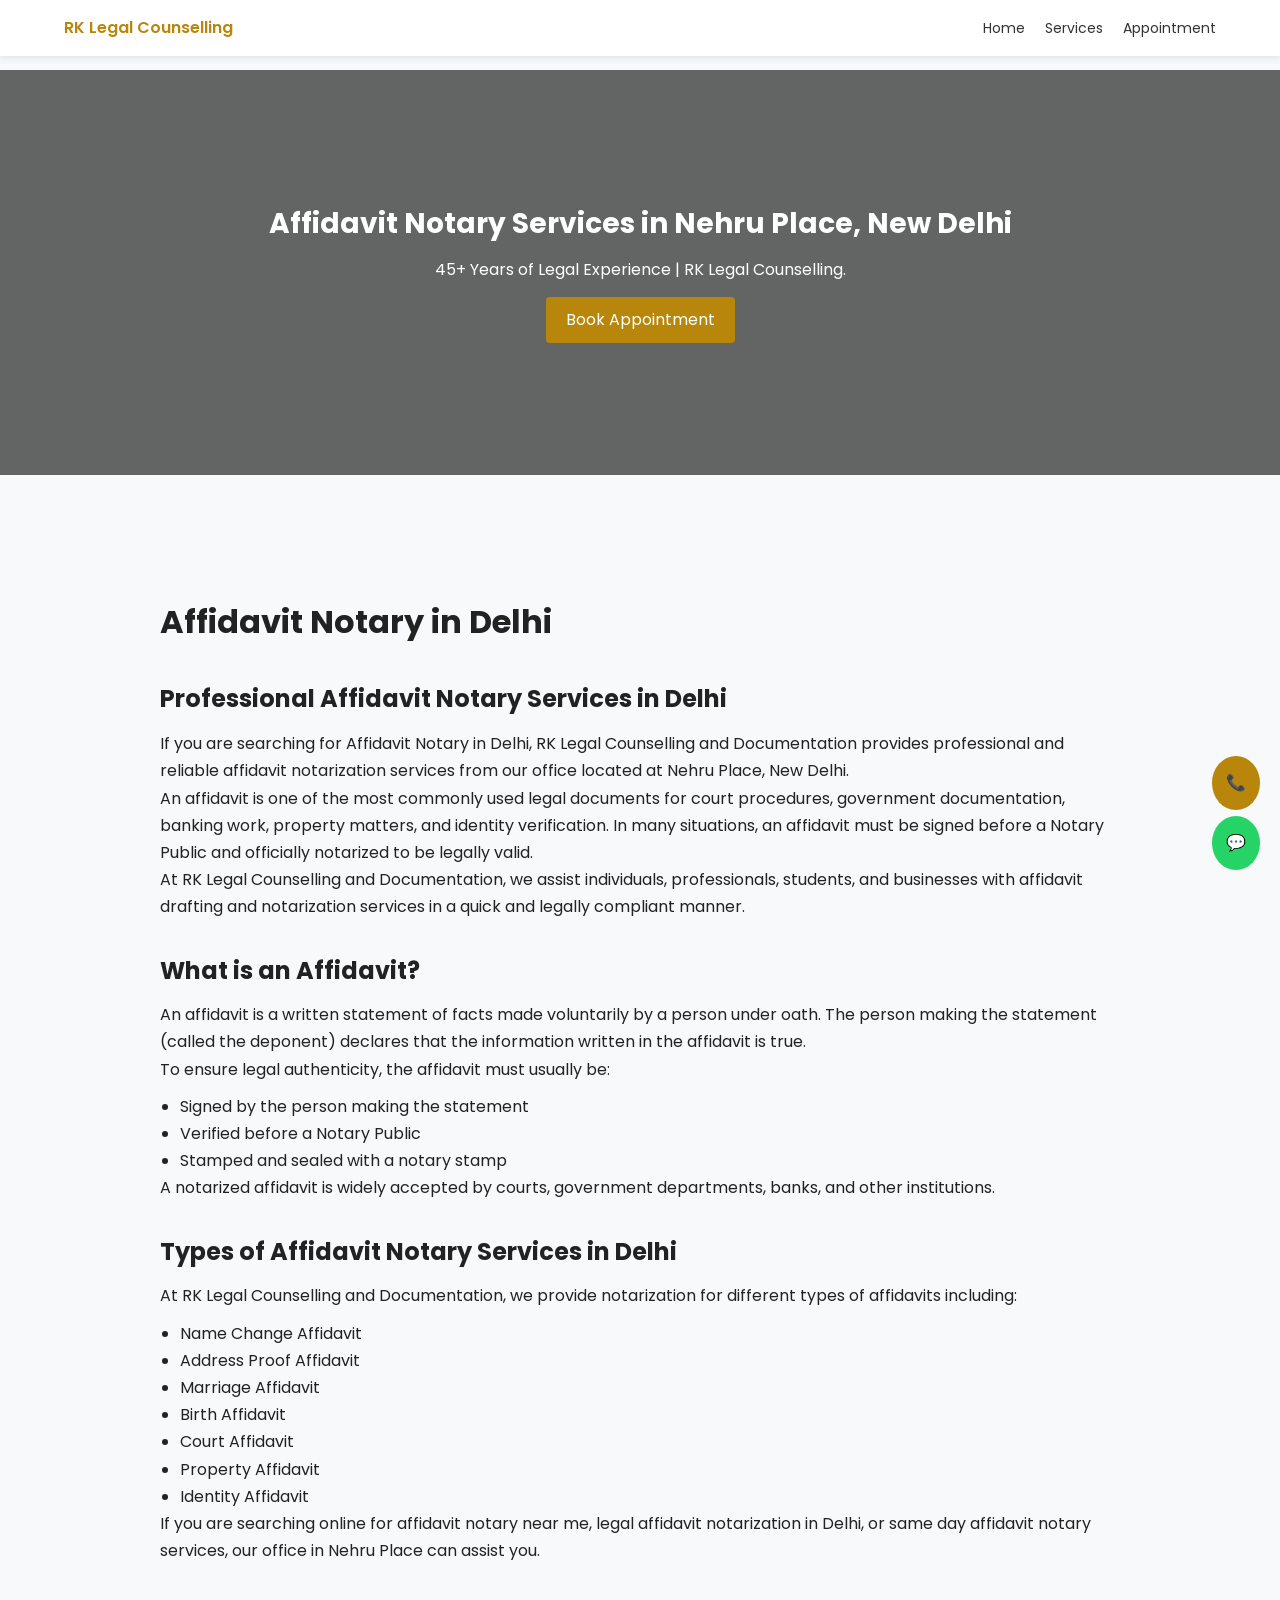
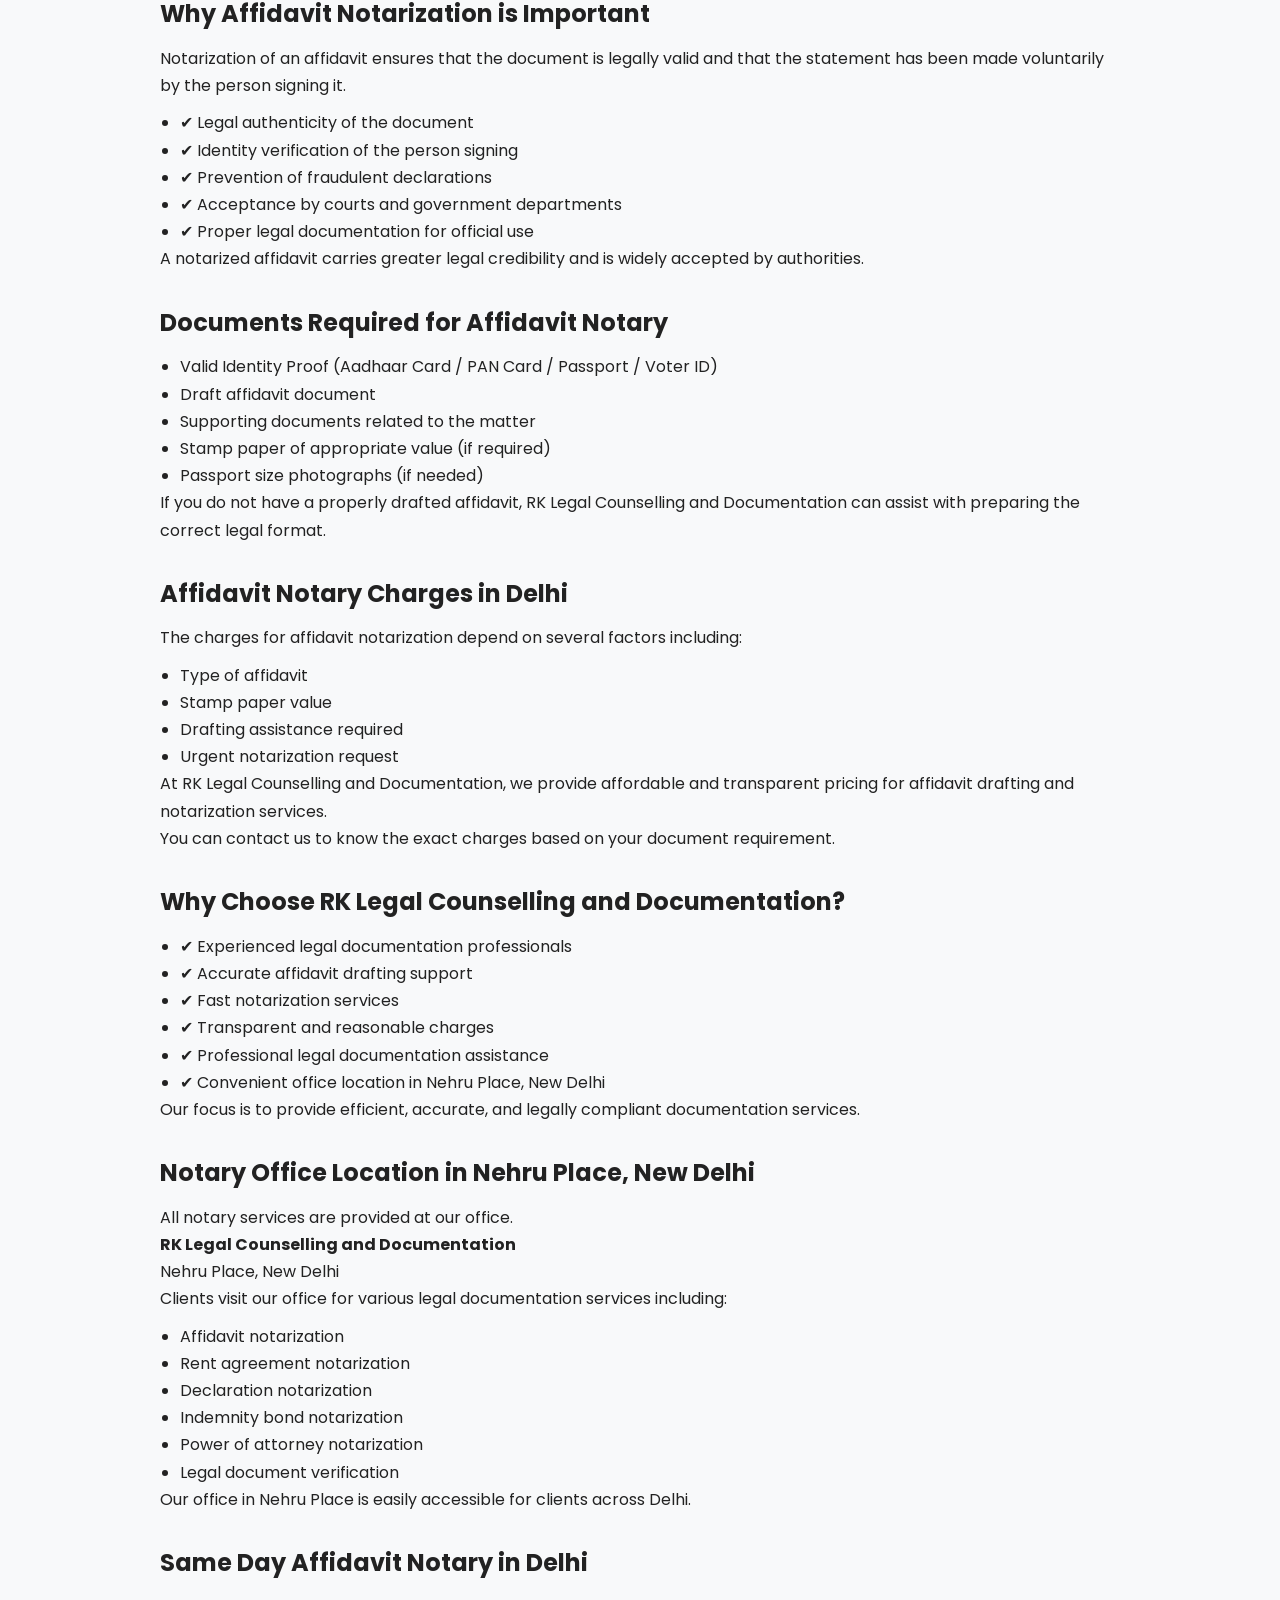
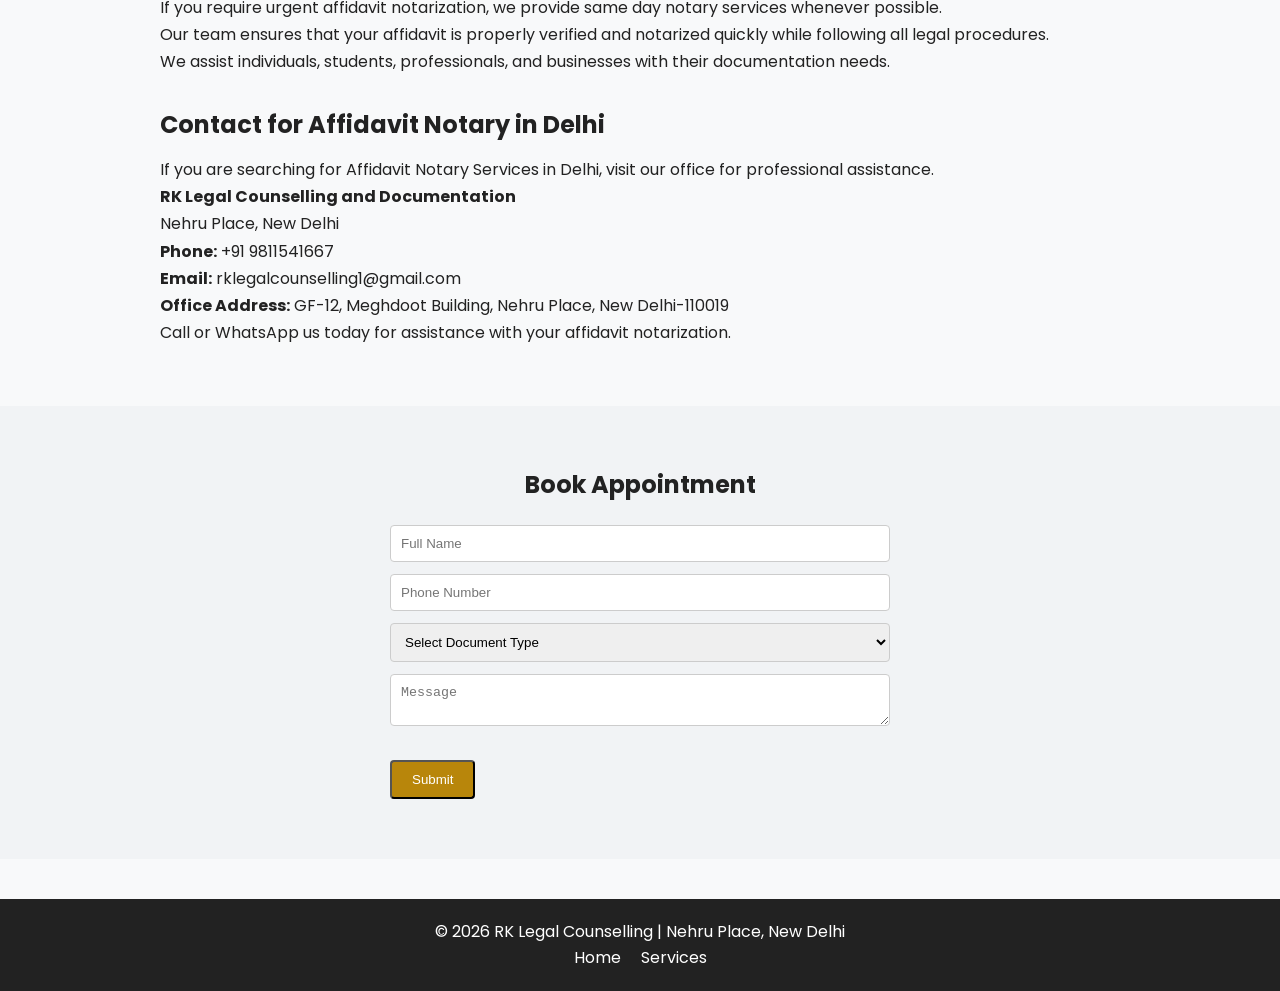
==== affidavit-notary-delhi.html @ e43c9984 "Add files via upload" ====
<!DOCTYPE html>
<html lang="en">
<head>
<meta charset="UTF-8">
<meta name="viewport" content="width=device-width, initial-scale=1.0">

<title>Affidavit Notary in Delhi | Notary Public in Nehru Place | 45+ Years Experience | RK Legal Counselling</title>

<meta name="description" content="Affidavit Notary in Delhi at RK Legal Counselling, Nehru Place. 45+ Years of Legal Experience in Notary Public Services, Affidavit Attestation, Legal Verification & Document Notarization for Delhi NCR clients.">
<link rel="icon" type="image/png" href="fevicon.png">
<link href="https://fonts.googleapis.com/css2?family=Poppins:wght@400;600&display=swap" rel="stylesheet">

<style>

/* RESET */
*{
margin:0;
padding:0;
box-sizing:border-box;
}

body{
font-family:'Poppins',sans-serif;
background:#f8f9fa;
color:#222;
line-height:1.6;
}

/* NAVBAR */
.navbar{
position:fixed;
top:0;
width:100%;
background:white;
display:flex;
justify-content:space-between;
align-items:center;
padding:15px 5%;
box-shadow:0 2px 8px rgba(0,0,0,0.1);
z-index:1000;
}

.logo a{
text-decoration:none;
color:#b8860b;
font-weight:600;
}

.nav-links{
display:flex;
gap:20px;
list-style:none;
}

.nav-links a{
text-decoration:none;
color:#333;
font-size:14px;
}

/* HERO */
.hero{
margin-top:70px;
height:45vh;
background:linear-gradient(rgba(0,0,0,.6),rgba(0,0,0,.6)),
url('https://images.unsplash.com/photo-1589829545856-d10d557cf95f');
background-size:cover;
background-position:center;
display:flex;
align-items:center;
justify-content:center;
text-align:center;
color:white;
padding:20px;
}

.hero h1{
font-size:28px;
margin-bottom:10px;
}

.btn-gold{
background:#b8860b;
color:white;
padding:10px 20px;
border-radius:4px;
text-decoration:none;
display:inline-block;
margin-top:15px;
}

/* CONTENT */
.page-content{
max-width:1000px;
margin:auto;
padding:120px 20px 60px;
line-height:1.7;
}

.page-content h1{
font-size:32px;
margin-bottom:10px;
}

.page-content h2{
margin-top:30px;
margin-bottom:10px;
}

.page-content ul{
margin-left:20px;
margin-top:10px;
}

/* APPOINTMENT */
.appointment{
padding:60px 5%;
background:#f1f3f5;
}

form{
max-width:500px;
margin:auto;
}

form input,
form select,
form textarea{
width:100%;
padding:10px;
margin-bottom:12px;
border-radius:4px;
border:1px solid #ccc;
}

/* FOOTER */
footer{
background:#222;
color:white;
text-align:center;
padding:20px;
margin-top:40px;
}

footer a{
color:white;
text-decoration:none;
margin:0 8px;
}

/* FLOAT BUTTONS */
.float-call{
position:fixed;
bottom:90px;
right:20px;
background:#b8860b;
color:white;
padding:14px;
border-radius:50%;
text-decoration:none;
}

.float-whatsapp{
position:fixed;
bottom:30px;
right:20px;
background:#25D366;
color:white;
padding:14px;
border-radius:50%;
text-decoration:none;
}

</style>
</head>

<body>

<!-- NAVBAR -->
<nav class="navbar">
<div class="logo">
<a href="index.html">RK Legal Counselling</a>
</div>

<ul class="nav-links">
<li><a href="index.html">Home</a></li>
<li><a href="index.html#services">Services</a></li>
<li><a href="index.html#appointment">Appointment</a></li>
</ul>
</nav>


<!-- HERO -->
<section class="hero">
<div>
<h1>Affidavit Notary Services in Nehru Place, New Delhi</h1>
<p>45+ Years of Legal Experience | RK Legal Counselling.</p>
<a href="#appointment" class="btn-gold">Book Appointment</a>
</div>
</section>


<!-- CONTENT -->
<section class="page-content">

<h1>Affidavit Notary in Delhi</h1>

<h2>Professional Affidavit Notary Services in Delhi</h2>

<p>
If you are searching for Affidavit Notary in Delhi, RK Legal Counselling and Documentation provides professional and reliable affidavit notarization services from our office located at Nehru Place, New Delhi.
</p>

<p>
An affidavit is one of the most commonly used legal documents for court procedures, government documentation, banking work, property matters, and identity verification. In many situations, an affidavit must be signed before a Notary Public and officially notarized to be legally valid.
</p>

<p>
At RK Legal Counselling and Documentation, we assist individuals, professionals, students, and businesses with affidavit drafting and notarization services in a quick and legally compliant manner.
</p>

<h2>What is an Affidavit?</h2>

<p>
An affidavit is a written statement of facts made voluntarily by a person under oath. The person making the statement (called the deponent) declares that the information written in the affidavit is true.
</p>

<p>
To ensure legal authenticity, the affidavit must usually be:
</p>

<ul>
<li>Signed by the person making the statement</li>
<li>Verified before a Notary Public</li>
<li>Stamped and sealed with a notary stamp</li>
</ul>

<p>
A notarized affidavit is widely accepted by courts, government departments, banks, and other institutions.
</p>

<h2>Types of Affidavit Notary Services in Delhi</h2>

<p>
At RK Legal Counselling and Documentation, we provide notarization for different types of affidavits including:
</p>

<ul>
<li>Name Change Affidavit</li>
<li>Address Proof Affidavit</li>
<li>Marriage Affidavit</li>
<li>Birth Affidavit</li>
<li>Court Affidavit</li>
<li>Property Affidavit</li>
<li>Identity Affidavit</li>
</ul>

<p>
If you are searching online for affidavit notary near me, legal affidavit notarization in Delhi, or same day affidavit notary services, our office in Nehru Place can assist you.
</p>

<h2>Why Affidavit Notarization is Important</h2>

<p>
Notarization of an affidavit ensures that the document is legally valid and that the statement has been made voluntarily by the person signing it.
</p>

<ul>
<li>✔ Legal authenticity of the document</li>
<li>✔ Identity verification of the person signing</li>
<li>✔ Prevention of fraudulent declarations</li>
<li>✔ Acceptance by courts and government departments</li>
<li>✔ Proper legal documentation for official use</li>
</ul>

<p>
A notarized affidavit carries greater legal credibility and is widely accepted by authorities.
</p>

<h2>Documents Required for Affidavit Notary</h2>

<ul>
<li>Valid Identity Proof (Aadhaar Card / PAN Card / Passport / Voter ID)</li>
<li>Draft affidavit document</li>
<li>Supporting documents related to the matter</li>
<li>Stamp paper of appropriate value (if required)</li>
<li>Passport size photographs (if needed)</li>
</ul>

<p>
If you do not have a properly drafted affidavit, RK Legal Counselling and Documentation can assist with preparing the correct legal format.
</p>

<h2>Affidavit Notary Charges in Delhi</h2>

<p>
The charges for affidavit notarization depend on several factors including:
</p>

<ul>
<li>Type of affidavit</li>
<li>Stamp paper value</li>
<li>Drafting assistance required</li>
<li>Urgent notarization request</li>
</ul>

<p>
At RK Legal Counselling and Documentation, we provide affordable and transparent pricing for affidavit drafting and notarization services.
</p>

<p>
You can contact us to know the exact charges based on your document requirement.
</p>

<h2>Why Choose RK Legal Counselling and Documentation?</h2>

<ul>
<li>✔ Experienced legal documentation professionals</li>
<li>✔ Accurate affidavit drafting support</li>
<li>✔ Fast notarization services</li>
<li>✔ Transparent and reasonable charges</li>
<li>✔ Professional legal documentation assistance</li>
<li>✔ Convenient office location in Nehru Place, New Delhi</li>
</ul>

<p>
Our focus is to provide efficient, accurate, and legally compliant documentation services.
</p>

<h2>Notary Office Location in Nehru Place, New Delhi</h2>

<p>
All notary services are provided at our office.
</p>

<p>
<strong>RK Legal Counselling and Documentation</strong><br>
Nehru Place, New Delhi
</p>

<p>
Clients visit our office for various legal documentation services including:
</p>

<ul>
<li>Affidavit notarization</li>
<li>Rent agreement notarization</li>
<li>Declaration notarization</li>
<li>Indemnity bond notarization</li>
<li>Power of attorney notarization</li>
<li>Legal document verification</li>
</ul>

<p>
Our office in Nehru Place is easily accessible for clients across Delhi.
</p>

<h2>Same Day Affidavit Notary in Delhi</h2>

<p>
If you require urgent affidavit notarization, we provide same day notary services whenever possible.
</p>

<p>
Our team ensures that your affidavit is properly verified and notarized quickly while following all legal procedures.
</p>

<p>
We assist individuals, students, professionals, and businesses with their documentation needs.
</p>

<h2>Contact for Affidavit Notary in Delhi</h2>

<p>
If you are searching for Affidavit Notary Services in Delhi, visit our office for professional assistance.
</p>

<p>
<strong>RK Legal Counselling and Documentation</strong><br>
Nehru Place, New Delhi
</p>

<p>
<strong>Phone:</strong> +91 9811541667<br>
<strong>Email:</strong> rklegalcounselling1@gmail.com<br>
<strong>Office Address:</strong> GF-12, Meghdoot Building, Nehru Place, New Delhi-110019
</p>

<p>
Call or WhatsApp us today for assistance with your affidavit notarization.
</p>

</section>

<!-- APPOINTMENT -->
<section class="appointment" id="appointment">
<h2 style="text-align:center;margin-bottom:20px;">Book Appointment</h2>

<form>
<input type="text" placeholder="Full Name" required>
<input type="tel" placeholder="Phone Number" required>
<select>
<option>Select Document Type</option>
<option>Affidavit</option>
<option>Agreement</option>
<option>Power of Attorney</option>
<option>Property Document</option>
<option>Other</option>
</select>
<textarea placeholder="Message"></textarea>
<button type="submit" class="btn-gold">Submit</button>
</form>
</section>


<!-- FLOAT BUTTONS -->
<a href="tel:+91XXXXXXXXXX" class="float-call">📞</a>
<a href="https://wa.me/91XXXXXXXXXX" class="float-whatsapp">💬</a>


<!-- FOOTER -->
<footer>
<p>© 2026 RK Legal Counselling | Nehru Place, New Delhi</p>
<a href="index.html">Home</a>
<a href="index.html#services">Services</a>
</footer>

</body>
</html>
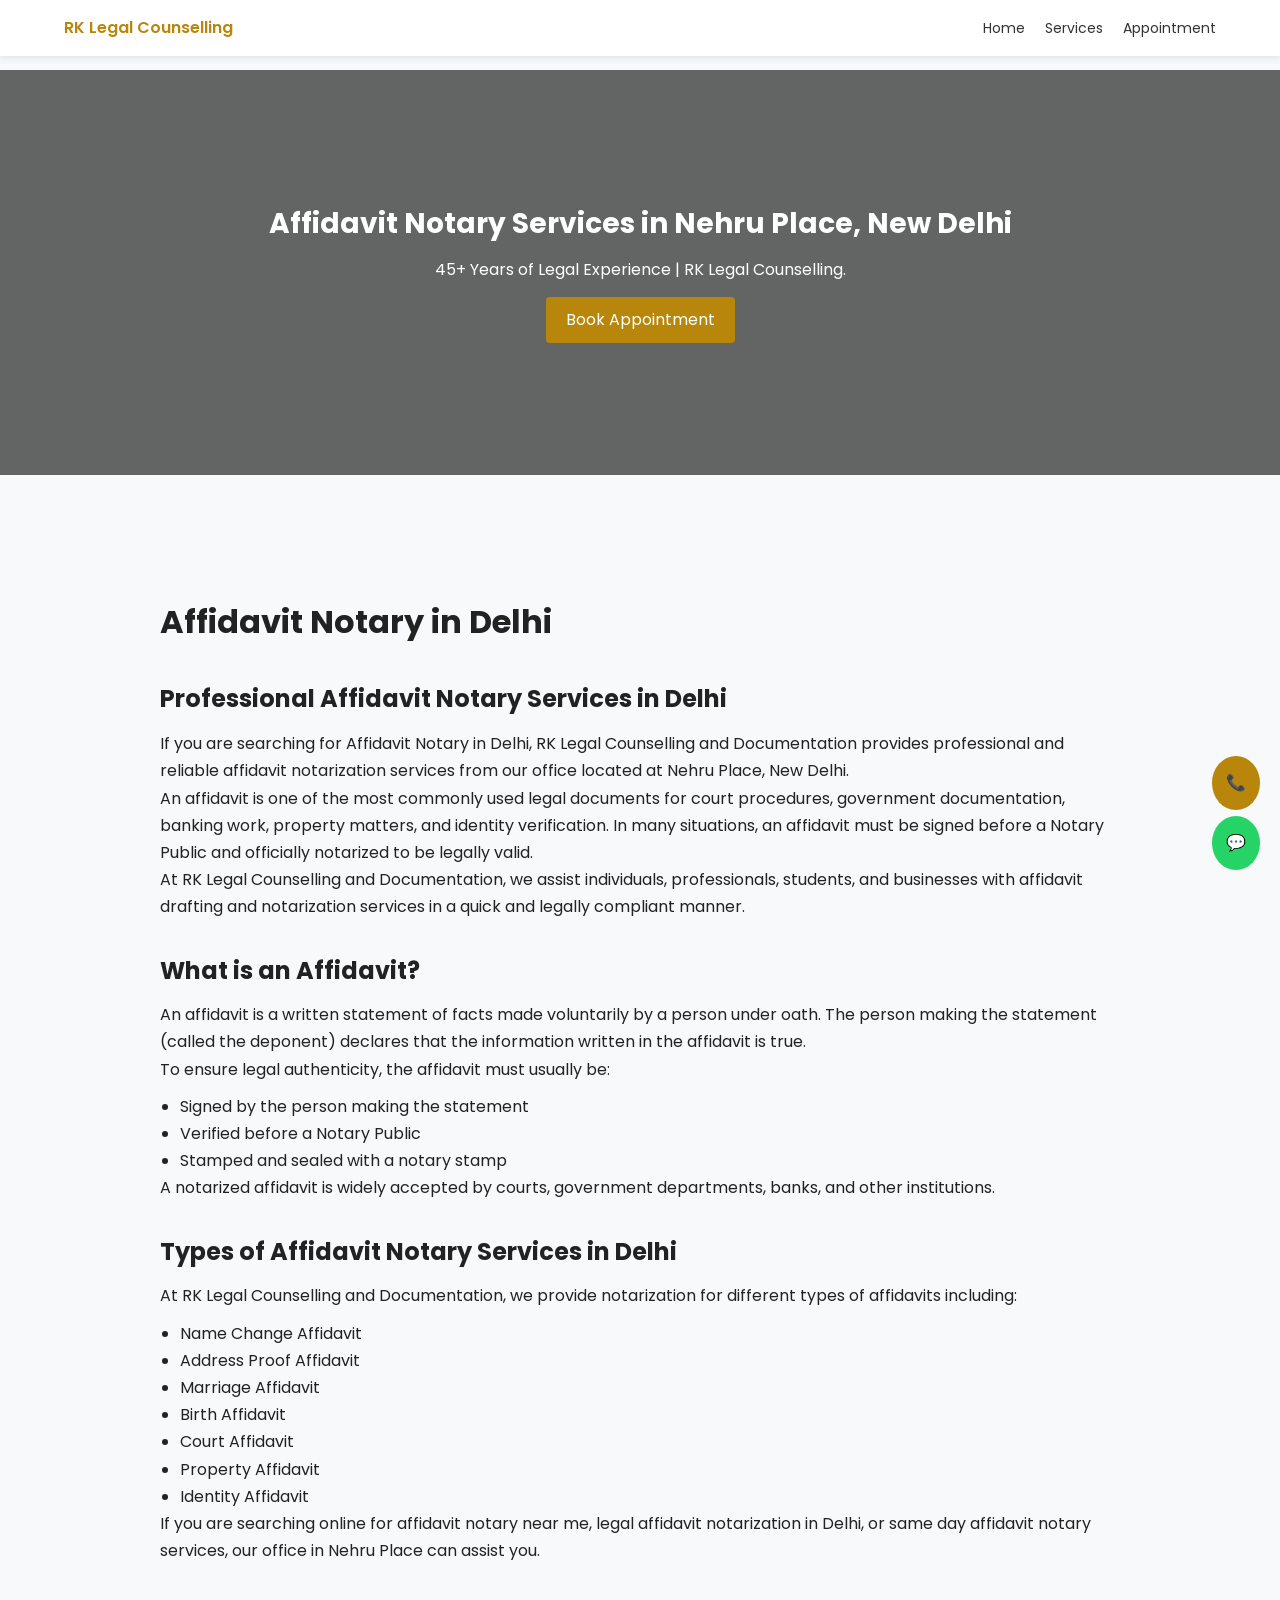
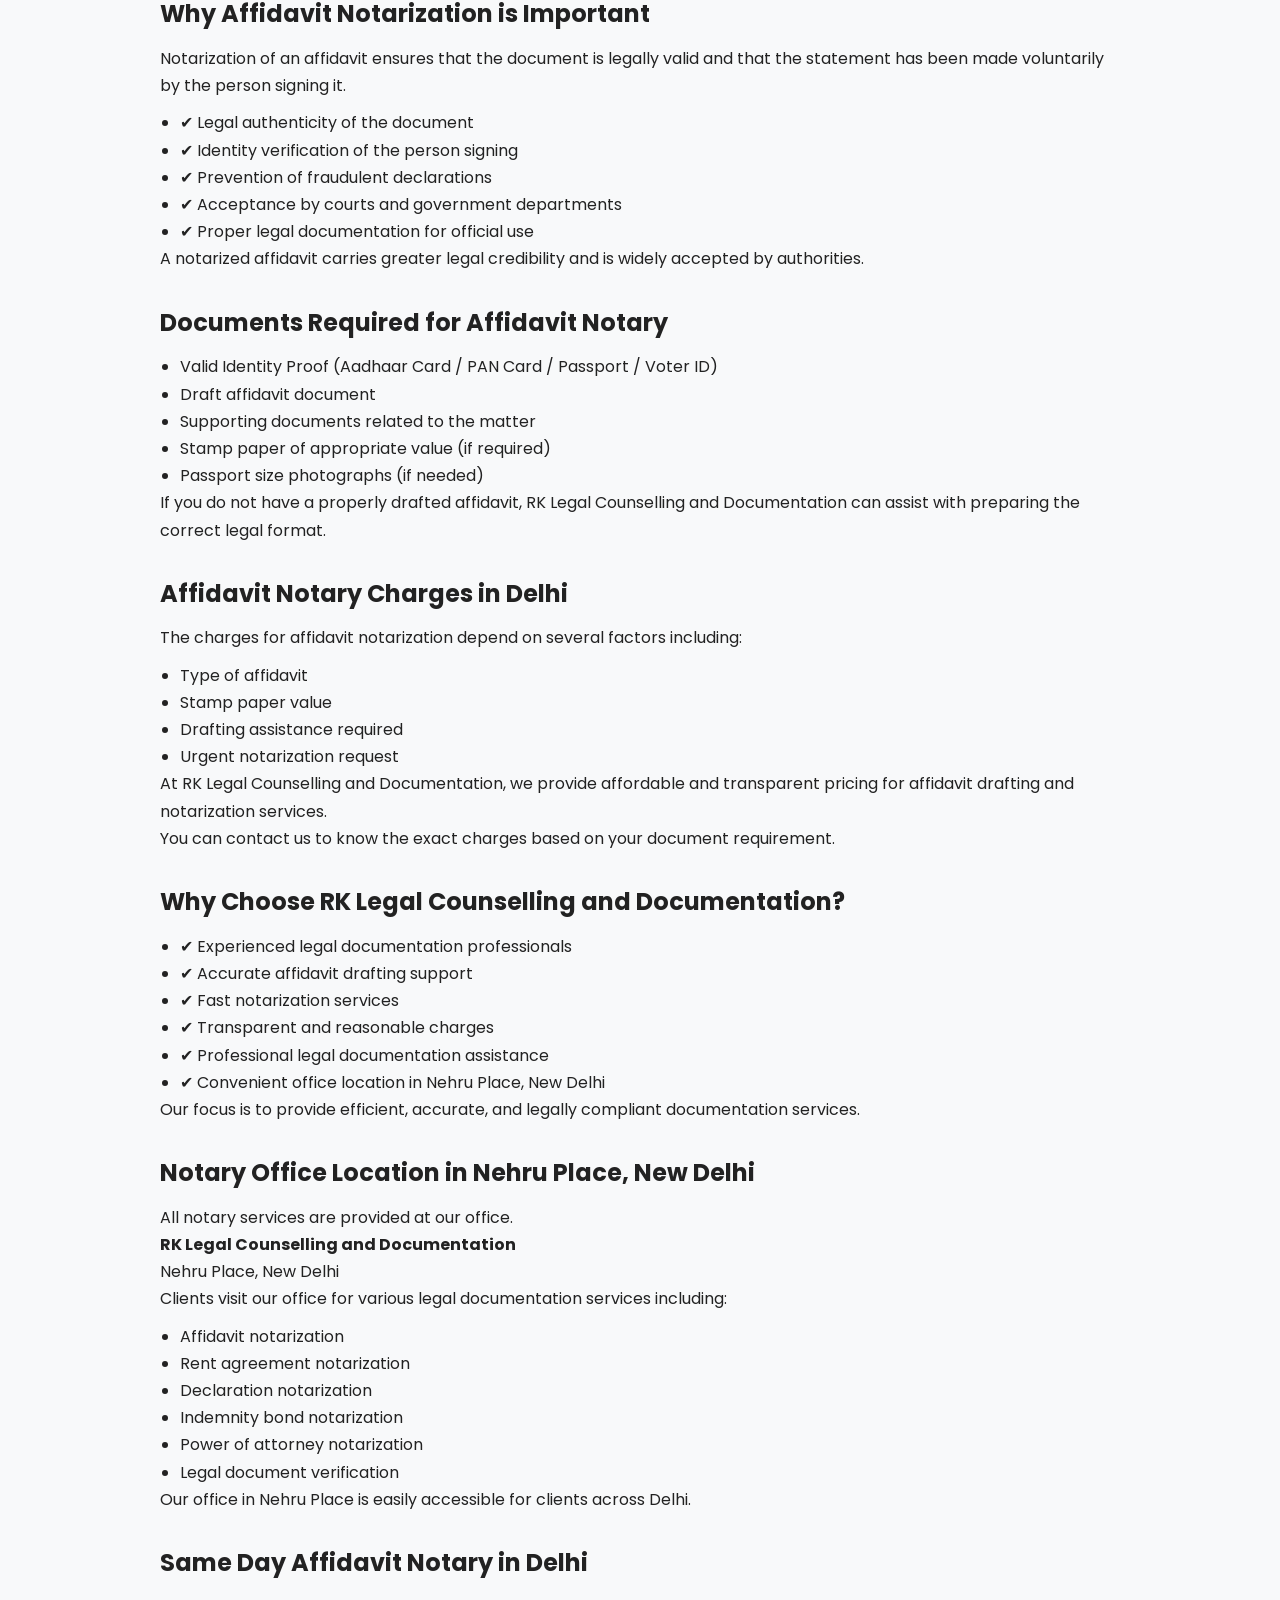
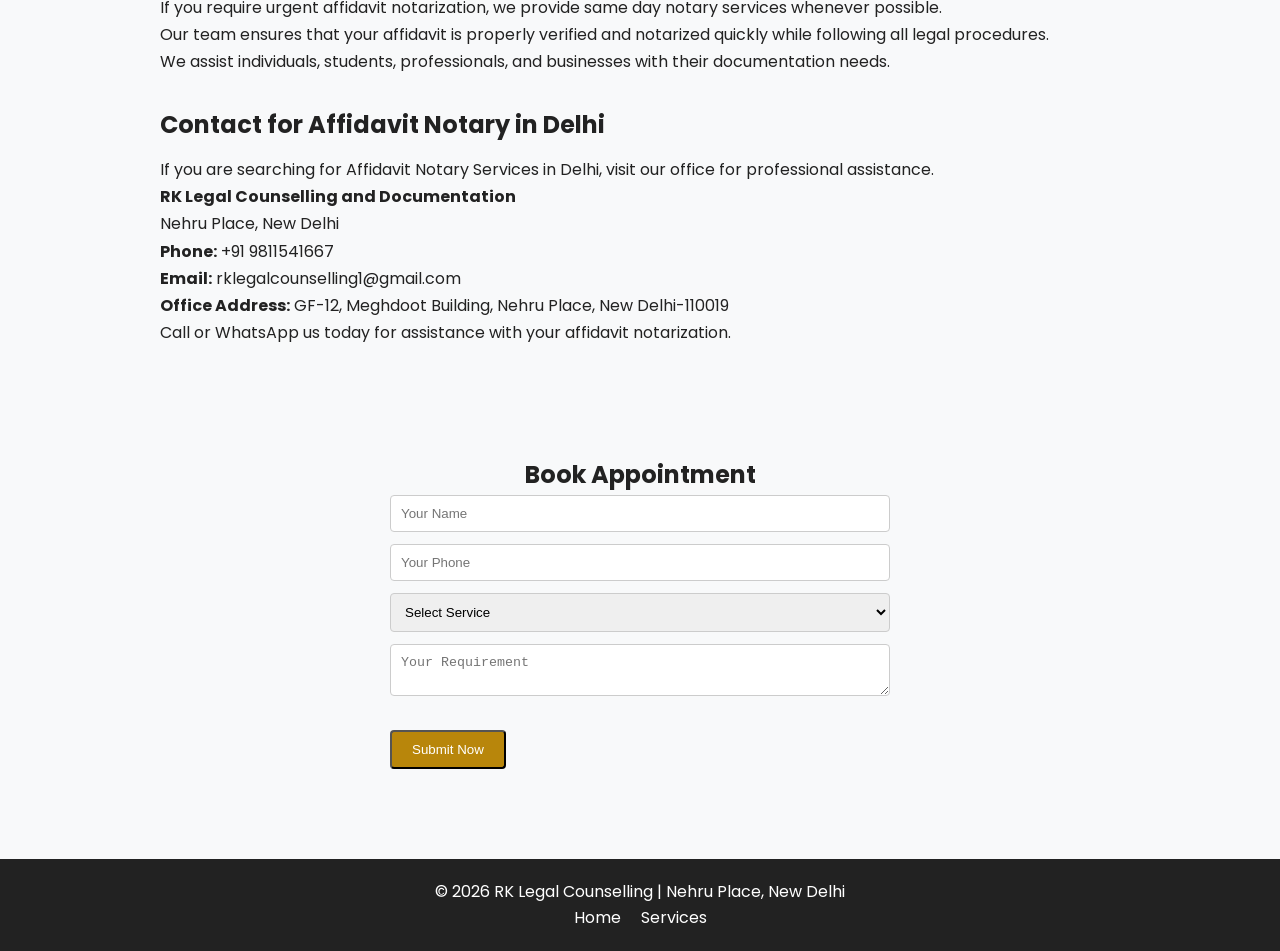
==== commit bfad497b: "Add files via upload" ====
--- a/affidavit-notary-delhi.html
+++ b/affidavit-notary-delhi.html
@@ -114,8 +114,7 @@
 
 /* APPOINTMENT */
 .appointment{
-padding:60px 5%;
-background:#f1f3f5;
+padding:50px 5%;
 }
 
 form{
@@ -393,25 +392,47 @@
 </section>
 
 <!-- APPOINTMENT -->
-<section class="appointment" id="appointment">
-<h2 style="text-align:center;margin-bottom:20px;">Book Appointment</h2>
-
-<form>
-<input type="text" placeholder="Full Name" required>
-<input type="tel" placeholder="Phone Number" required>
-<select>
-<option>Select Document Type</option>
-<option>Affidavit</option>
-<option>Agreement</option>
-<option>Power of Attorney</option>
-<option>Property Document</option>
-<option>Other</option>
+<section id="appointment" class="appointment">
+<Center><h2 class="section-title">Book Appointment</h2></Center>
+
+<form id="appointmentForm">
+<input type="text" placeholder="Your Name" required>
+<input type="tel" placeholder="Your Phone" required>
+
+<select required>
+<option>Select Service</option>
+<option>Affidavit - Name Change</option>
+<option>Affidavit - Marriage</option>
+<option>Affidavit - Address Proof</option>
+<option>Affidavit - Birth</option>
+<option>Affidavit - Death</option>
+<option>Affidavit - Income</option>
+<option>Rent Agreement</option>
+<option>Service Agreement</option>
+<option>Hire Agreement</option>
+<option>Partnership Agreement</option>
+<option>Business Agreement</option>
+<option>Property Sale Agreement</option>
+<option>Property Purchase Agreement</option>
+<option>General Power of Attorney</option>
+<option>Special Power of Attorney</option>
+<option>Document Attestation</option>
+<option>Property Verification</option>
+<option>Company Documentation</option>
+<option>Legal Notice Drafting</option>
+<option>Will Drafting</option>
+<option>Loan Agreement</option>
+<option>Stamp Paper Documentation</option>
+<option>Gazette Name Change</option>
+<option>Vehicle Sale Agreement</option>
+<option>Translation of Legal Documents</option>
 </select>
-<textarea placeholder="Message"></textarea>
-<button type="submit" class="btn-gold">Submit</button>
+
+<textarea placeholder="Your Requirement"></textarea>
+
+<button type="submit" class="btn-gold">Submit Now</button>
 </form>
 </section>
-
 
 <!-- FLOAT BUTTONS -->
 <a href="tel:+91XXXXXXXXXX" class="float-call">📞</a>
@@ -424,6 +445,46 @@
 <a href="index.html">Home</a>
 <a href="index.html#services">Services</a>
 </footer>
-
+ 
+<script> // ===============================
+  // APPOINTMENT FORM SUBMIT (WHATSAPP)
+  // ===============================
+  const form = document.getElementById("appointmentForm");
+
+  if (form) {
+    form.addEventListener("submit", function (e) {
+      e.preventDefault();
+
+      const name = form.querySelector("input[type='text']").value.trim();
+      const phone = form.querySelector("input[type='tel']").value.trim();
+      const service = form.querySelector("select").value;
+      const messageField = form.querySelector("textarea").value.trim();
+
+      if (!name || !phone || service === "Select Service") {
+        alert("Please fill all required fields.");
+        return;
+      }
+
+      // 👉 YOUR WHATSAPP NUMBER (WITH COUNTRY CODE)
+      const whatsappNumber = "918700980489";
+
+      const message =
+        "New Appointment Request:%0A%0A" +
+        "Name: " + name + "%0A" +
+        "Phone: " + phone + "%0A" +
+        "Service: " + service + "%0A" +
+        "Requirement: " + messageField;
+
+      const whatsappURL =
+        "https://wa.me/" + whatsappNumber + "?text=" + message;
+
+      window.open(whatsappURL, "_blank");
+
+      form.reset();
+    });
+  }
+
+
+</script>
 </body>
 </html>
